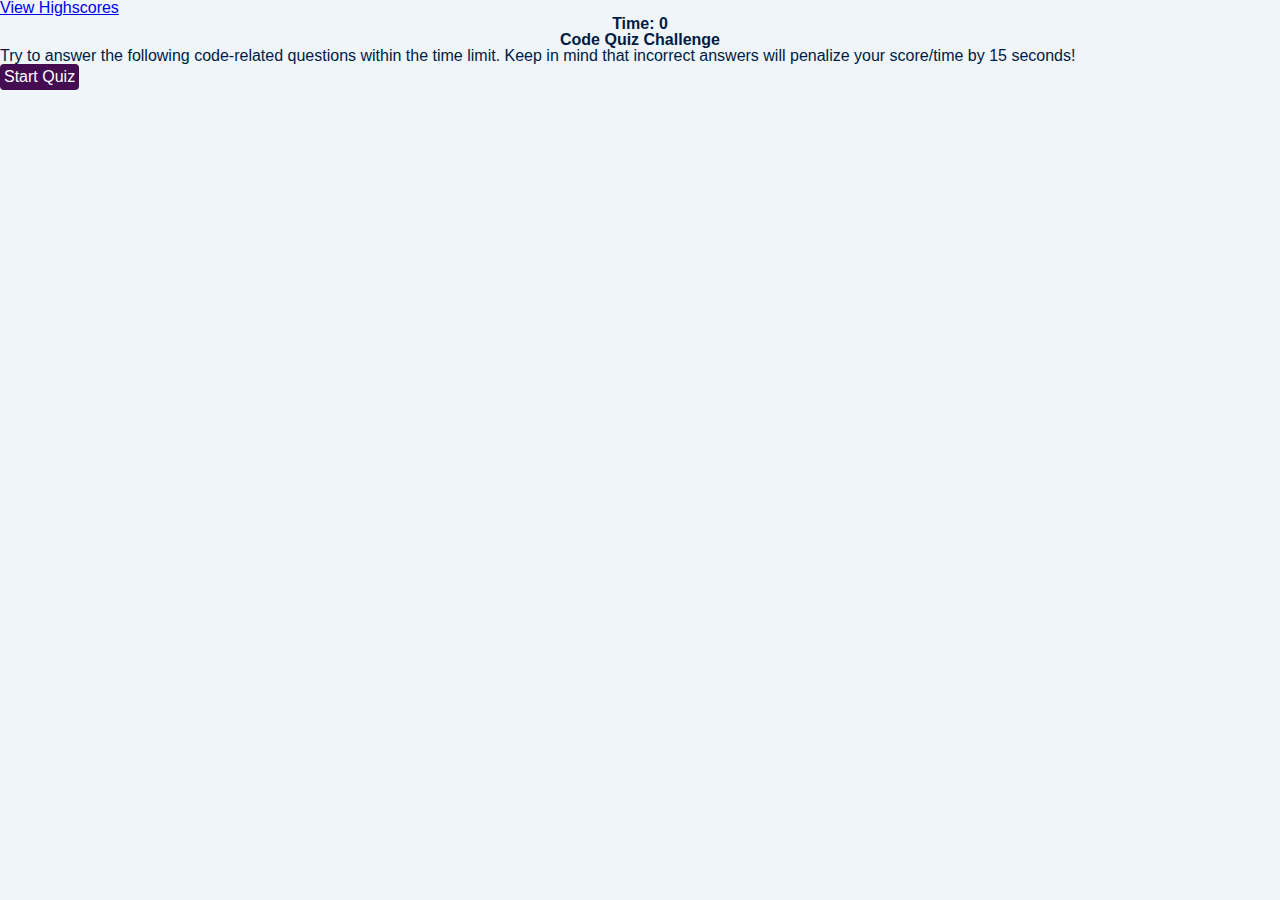
==== index.html @ 3b9e3d71 "Added highcsores.js for highscore rendering" ====
<!DOCTYPE html>
<html lang="en">
  <head>
    <meta charset="UTF-8" />
    <meta name="viewport" content="width=device-width, initial-scale=1.0" />
    <meta http-equiv="X-UA-Compatible" content="ie=edge" />
    <link rel="stylesheet" href="./assets/css/reset.css" />
    <link rel="stylesheet" href="./assets/css/style.css" />
    <title>Code Quiz</title>
  </head>

  <body>
    <a href="highscores.html" id="highscores-link">View Highscores</a>
    <h3 id="timer" data-state="visible"></h3>
    <div class="start-container" data-state="visible">
      <h2>Code Quiz Challenge</h2>
      <p>Try to answer the following code-related questions within the time limit. Keep in mind that incorrect answers will penalize your score/time by 15 seconds!</p>
      <button id="start-button">Start Quiz</button>
    </div>
    <div class="quiz-container" data-state="hidden">
      <p class="questions"></p>
      <ul id="choices">
      <li><button class="answer-button" ></button></li>
      <li><button class="answer-button" ></button></li>
      <li><button class="answer-button" ></button></li>
      <li><button class="answer-button" ></button></li>
      </ul>
      
      <h3 class="result"></h3>
    </div>

    <div class="finalscore-container" data-state="hidden">
      <form id="score-form" action="highscores.html" method="POST">
        <h3>All done!</h3>
        <p>Your final score is <span id="score-result"></span>.</p>
        <label for="initials-text">Enter initials: </label>
        <input type="text" name="initials-input" id="initials-text"/>
        <button id="submit">Submit</button>
      </form>
    </div>

    
    <script src="./assets/js/script.js"></script>
  </body>
</html>
---- assets/css/style.css ----
body {
    /* font-size: 20px;
    font-family: "Roboto", sans-serif; */
    background-color: #eff5f8;
    color: #001b44;
}

h3,
h2 {
    text-align: center;
}

li {
    list-style: none;
    display: block;
  }

button {
    background-color: #440d51;
    border: none;
    border-radius: 4px;
    color: white;
    text-align: center;
    text-decoration: none;
    display: inline-block;
    font-size: 16px;
    padding: 4px;
}

button:hover {
    opacity: 0.6;
  }

  [data-state="visible"]{
    display: block;
  }

  [data-state="hidden"]{
    display: none;
  }
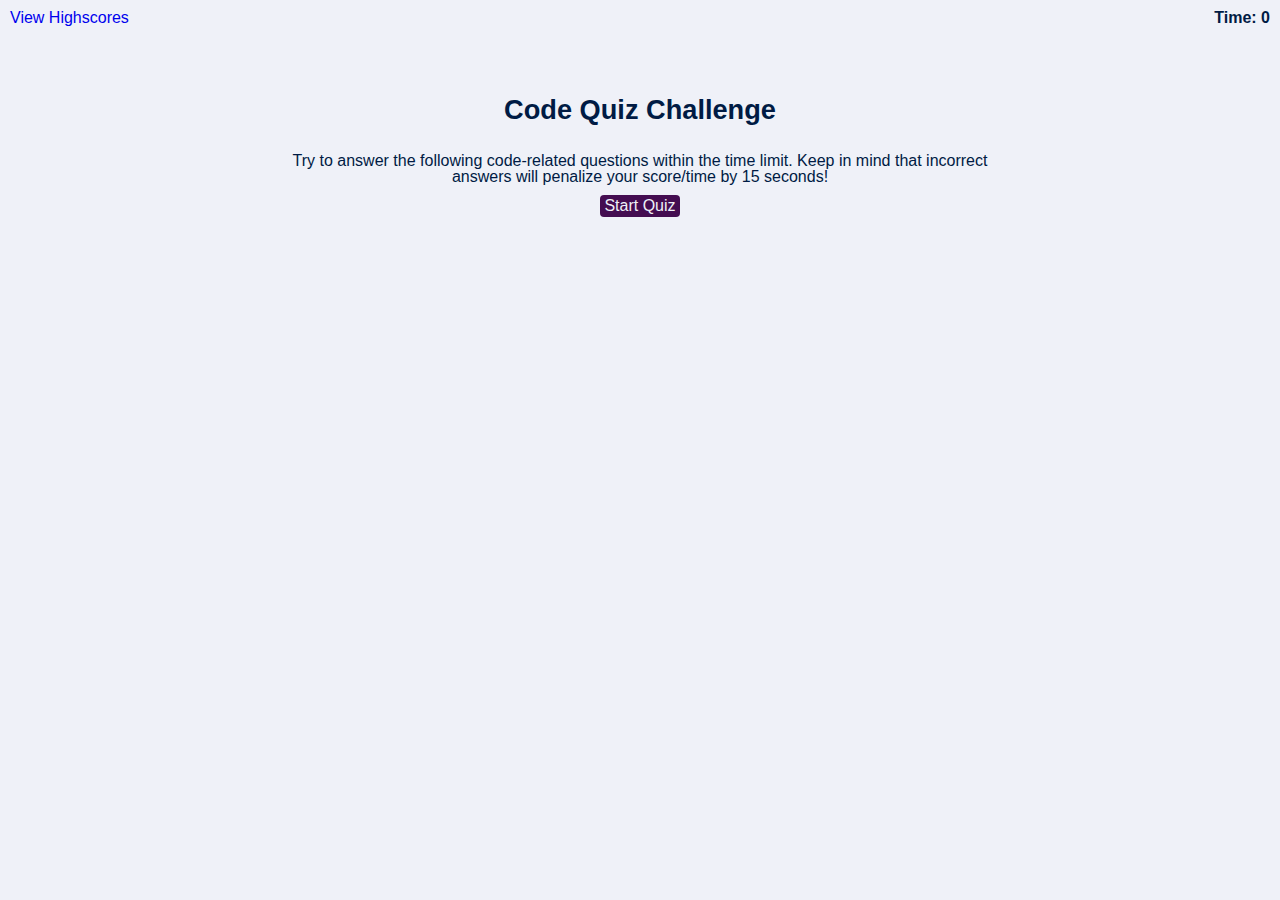
==== commit c4bf9d46: "Added css styles to quiz" ====
--- a/index.html
+++ b/index.html
@@ -10,15 +10,18 @@
   </head>
 
   <body>
-    <a href="highscores.html" id="highscores-link">View Highscores</a>
-    <h3 id="timer" data-state="visible"></h3>
+    <header>
+      <a href="highscores.html" id="highscores-link">View Highscores</a>
+      <h3 id="timer" data-state="visible"></h3>
+    </header>
+
     <div class="start-container" data-state="visible">
       <h2>Code Quiz Challenge</h2>
       <p>Try to answer the following code-related questions within the time limit. Keep in mind that incorrect answers will penalize your score/time by 15 seconds!</p>
       <button id="start-button">Start Quiz</button>
     </div>
     <div class="quiz-container" data-state="hidden">
-      <p class="questions"></p>
+      <h3 class="questions"></h3>
       <ul id="choices">
       <li><button class="answer-button" ></button></li>
       <li><button class="answer-button" ></button></li>
@@ -26,7 +29,7 @@
       <li><button class="answer-button" ></button></li>
       </ul>
       
-      <h3 class="result"></h3>
+      <p class="result" data-state="hidden"></p>
     </div>
 
     <div class="finalscore-container" data-state="hidden">
--- a/assets/css/style.css
+++ b/assets/css/style.css
@@ -1,34 +1,119 @@
+:root {
+  --dark: #440d51;
+  --light: #eff1f8;
+  --gray: #c5c4c4;
+}
+
+
+
 body {
     /* font-size: 20px;
     font-family: "Roboto", sans-serif; */
-    background-color: #eff5f8;
+    background-color: var(--light);
     color: #001b44;
 }
 
-h3,
-h2 {
-    text-align: center;
+/* Header styles */
+
+header {
+  display: flex;
+  justify-content: space-between;
+  padding: 10px;
+  margin-bottom: 20px;
 }
 
-li {
-    list-style: none;
-    display: block;
-  }
+a {
+  text-decoration: none;
+}
+
+/* Starting container styles */
+
+.start-container {
+  padding: 20px 270px;
+  text-align: center;
+}
+
+.start-container h2 {
+  padding: 20px;
+  font-size: 170%;
+}
+
+.start-container p {
+  padding: 10px;
+}
+
+/* Quiz container styles */
+
+.quiz-container {
+  padding: 20px 270px;
+  text-align: left;
+  
+}
+
+.quiz-container h3 {
+  font-size: 140%;
+  margin-bottom: 10px ;
+}
+
+.quiz-container button {
+  margin: 2px 0px;
+}
+
+.quiz-container .result {
+  margin-top: 10px;
+  border-top: 2px solid var(--gray);
+  padding: 10px 0px;
+  color: var(--gray);
+  font-style: italic;
+}
+
+/* Final score container styles */
+
+.finalscore-container {
+  padding: 20px 270px;
+  text-align: left;
+}
+
+.finalscore-container h3 {
+  font-size: 140%;
+  margin-bottom: 10px ;
+}
+
+.finalscore-container p {
+  margin: 20px 0px;
+}
+
+/* High score container styles */
+.highscores-container {
+  padding: 70px 300px;
+  text-align: left;
+}
+
+.highscores-container h3 {
+  font-size: 140%;
+  margin-bottom: 10px ;
+}
+
+.highscores-container li {
+  margin: 5px 0px;
+  background-color:#dfd3e2 ;
+}
+
+/* Button styles */
 
 button {
-    background-color: #440d51;
+    background-color: var(--dark);
     border: none;
     border-radius: 4px;
-    color: white;
-    text-align: center;
-    text-decoration: none;
-    display: inline-block;
+    color: var(--light);
+    
     font-size: 16px;
-    padding: 4px;
+    padding: 2px 4px;
 }
 
 button:hover {
     opacity: 0.6;
+    cursor: pointer;
   }
 
   [data-state="visible"]{
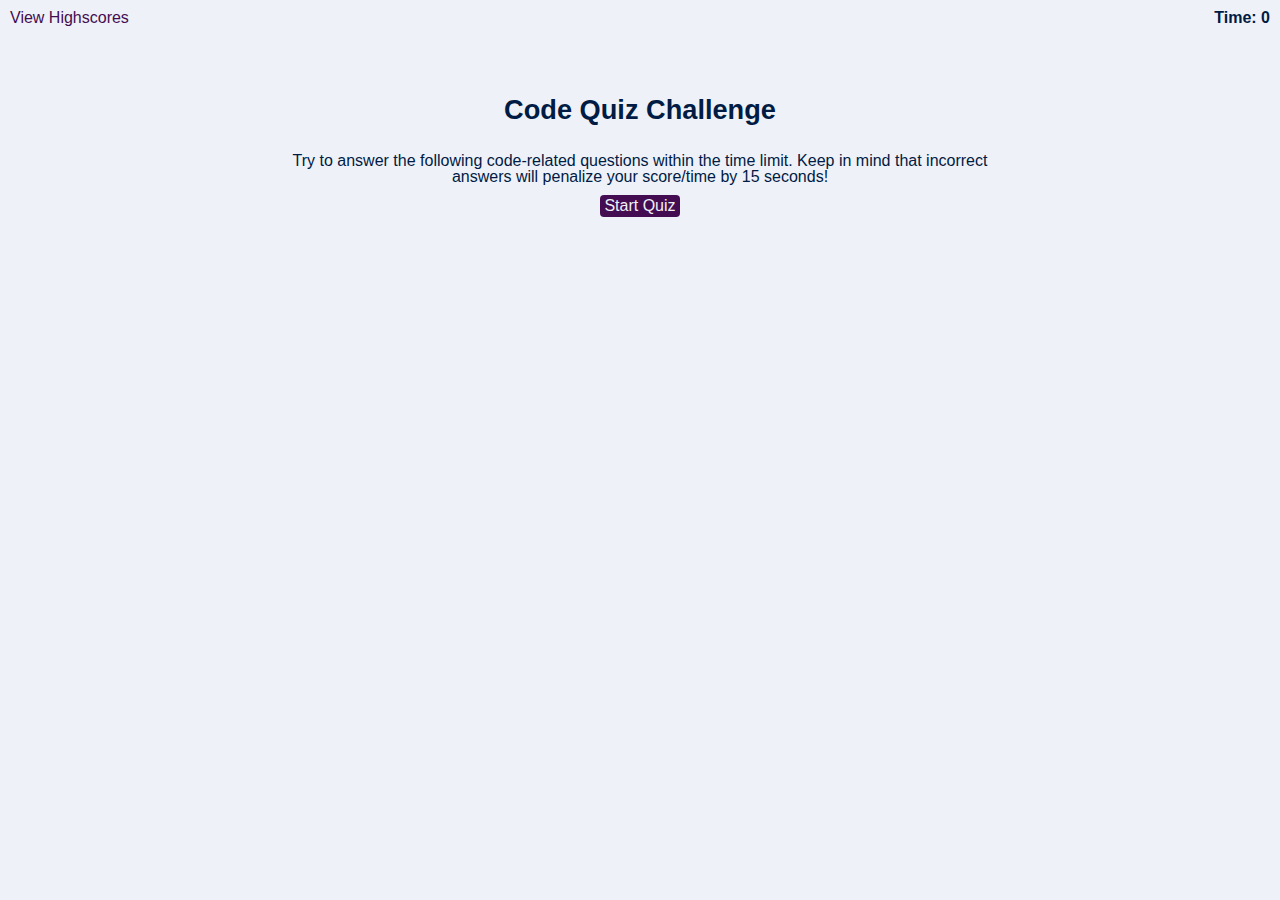
==== commit 28e6a9f9: "Updated HTML file" ====
--- a/index.html
+++ b/index.html
@@ -33,7 +33,7 @@
     </div>
 
     <div class="finalscore-container" data-state="hidden">
-      <form id="score-form" action="highscores.html" method="POST">
+      <form id="score-form" action="./highscores.html" method="POST">
         <h3>All done!</h3>
         <p>Your final score is <span id="score-result"></span>.</p>
         <label for="initials-text">Enter initials: </label>
--- a/assets/css/style.css
+++ b/assets/css/style.css
@@ -24,6 +24,7 @@
 
 a {
   text-decoration: none;
+  color: var(--dark);
 }
 
 /* Starting container styles */
